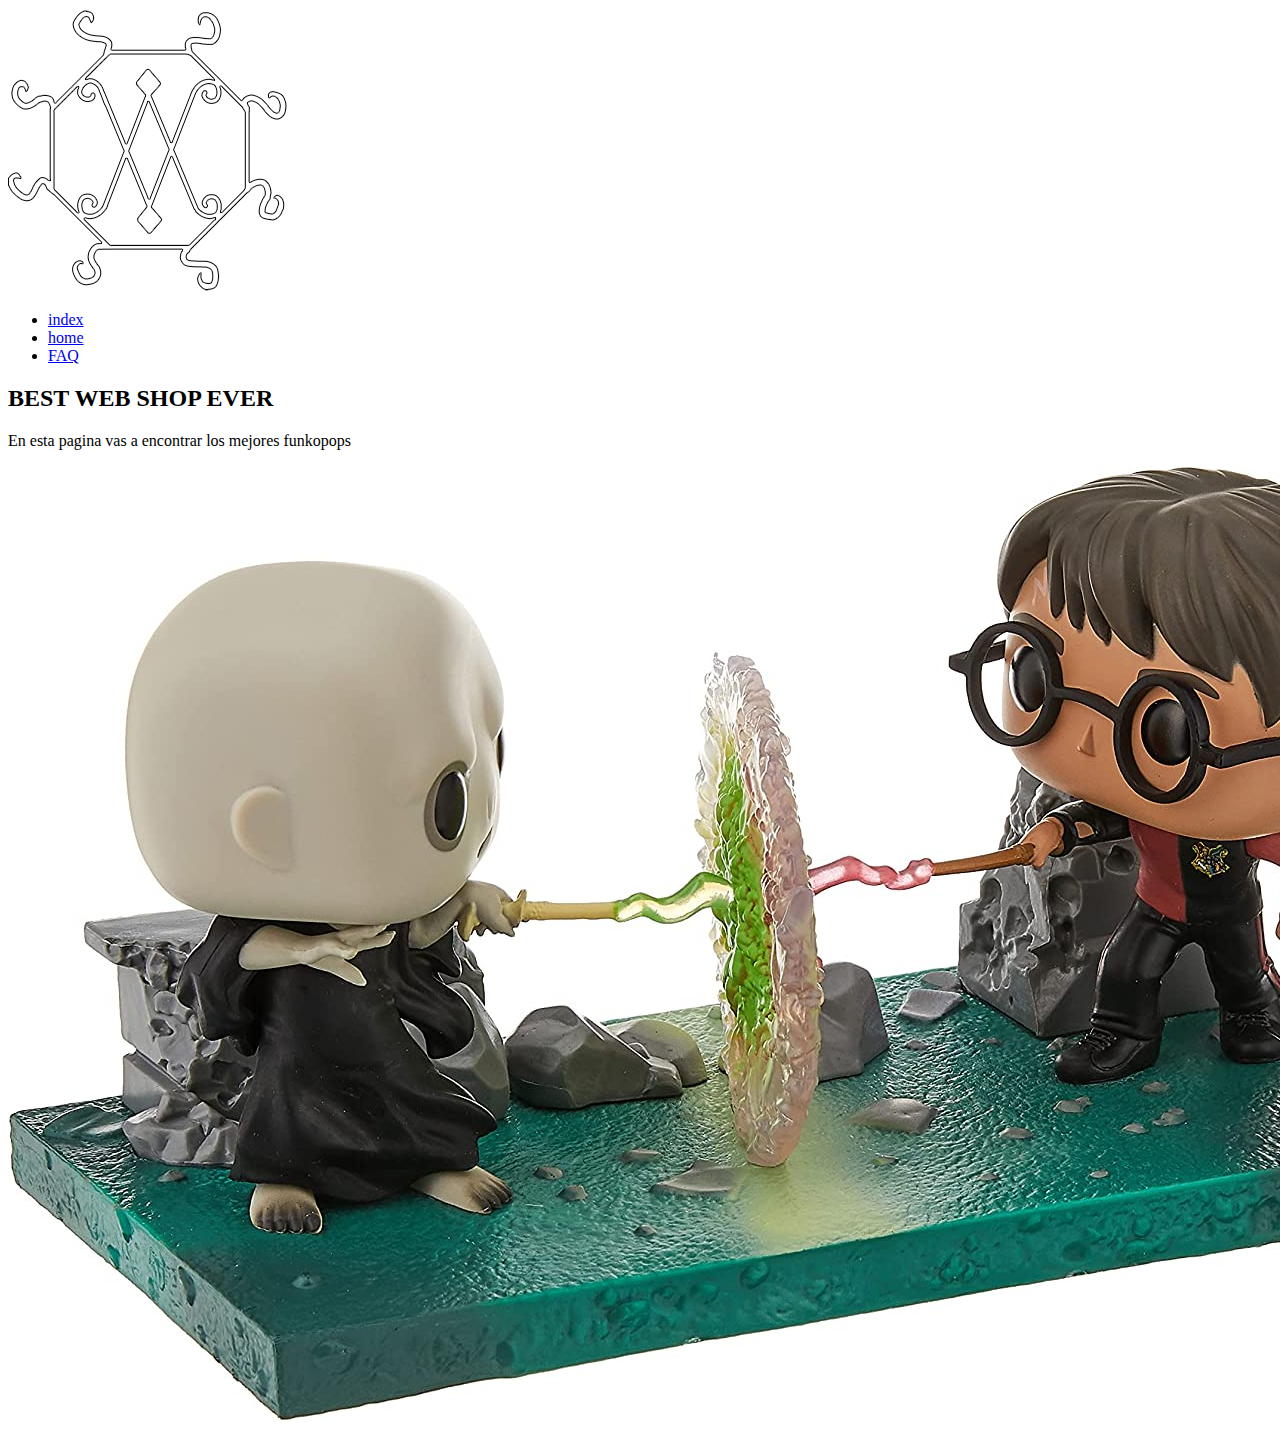
==== src/main/resources/static/home.html @ 1be5a928 "practicas realizadas en semana 2" ====
<!DOCTYPE html>
<!--
Click nbfs://nbhost/SystemFileSystem/Templates/Licenses/license-default.txt to change this license
Click nbfs://nbhost/SystemFileSystem/Templates/Other/html.html to edit this template
-->
<html>
    <head>
        <title>ESTO ES SU HOME</title>
    </head>


    <body>

        <!-- este div tiene nuestro contenido -->
        <div>

            <!-- este div tiene nuestra barra de navegacion -->
            <div>
                <img src="imagenes/postal.png" alt="logo"/> 
                <!-- navigation:  -->
                <nav>
                    <ul>
                        <li> <a href="url">index</a> </li>
                        <li> <a href="url">home</a> </li>
                        <li> <a href="url">FAQ</a> </li>
                    </ul>
                </nav>
            </div>
            <section>
                <div>
                        <h2>BEST WEB SHOP EVER</h2>
                        <p>En esta pagina vas a encontrar los mejores funkopops</p>
                        <img src="imagenes/harry.jpg" alt="alt"/>
                </div>
            </section>
        </div>
    </body>
</html>
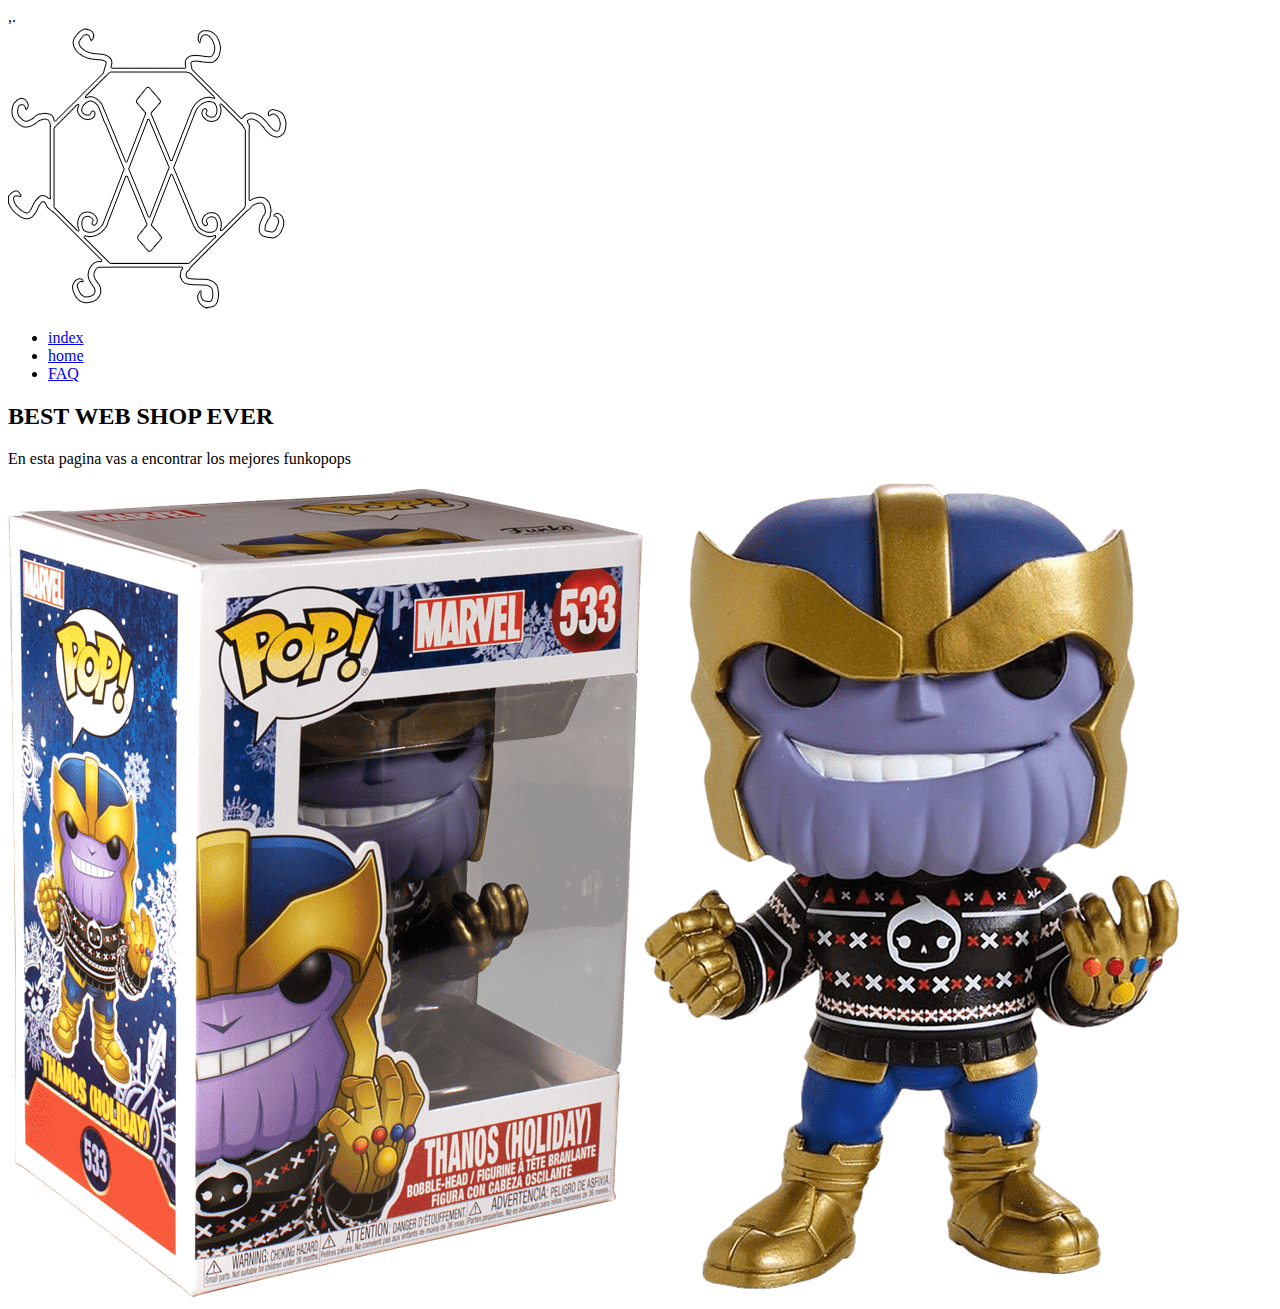
==== commit bc6e7f2e: "practicas realizadas en semana 3" ====
--- a/src/main/resources/static/home.html
+++ b/src/main/resources/static/home.html
@@ -6,33 +6,39 @@
 <html>
     <head>
         <title>ESTO ES SU HOME</title>
+        <link rel="stylesheet" href="css/home.css"/>
     </head>
 
 
     <body>
 
         <!-- este div tiene nuestro contenido -->
-        <div>
 
-            <!-- este div tiene nuestra barra de navegacion -->
+        ,.<div class= "container"> 
+
             <div>
-                <img src="imagenes/postal.png" alt="logo"/> 
-                <!-- navigation:  -->
-                <nav>
-                    <ul>
-                        <li> <a href="url">index</a> </li>
-                        <li> <a href="url">home</a> </li>
-                        <li> <a href="url">FAQ</a> </li>
-                    </ul>
-                </nav>
-            </div>
-            <section>
-                <div>
+                <!-- este div tiene nuestra barra de navegacion -->
+                <div class="navbar">
+                    <img class="logo" src= imagenes/postal.png alt="logo"/> 
+                    <!-- navigation:  -->
+                    <nav>
+                        <ul>
+                            <li> <a href="url">index</a> </li>
+                            <li> <a href="url">home</a> </li>
+                            <li> <a href="url">FAQ</a> </li>
+                        </ul>
+                    </nav>
+
+                </div>
+                <section>
+                    <div class="content">
                         <h2>BEST WEB SHOP EVER</h2>
                         <p>En esta pagina vas a encontrar los mejores funkopops</p>
-                        <img src="imagenes/harry.jpg" alt="alt"/>
-                </div>
-            </section>
+                    </div>    
+                    <img class= "funko" src="imagenes/thanos.png" alt="alt"/>
+                </section>
+            </div>
         </div>
     </body>
 </html>
+<!-- especificidad quien tiene prioridad, identificador unico -->